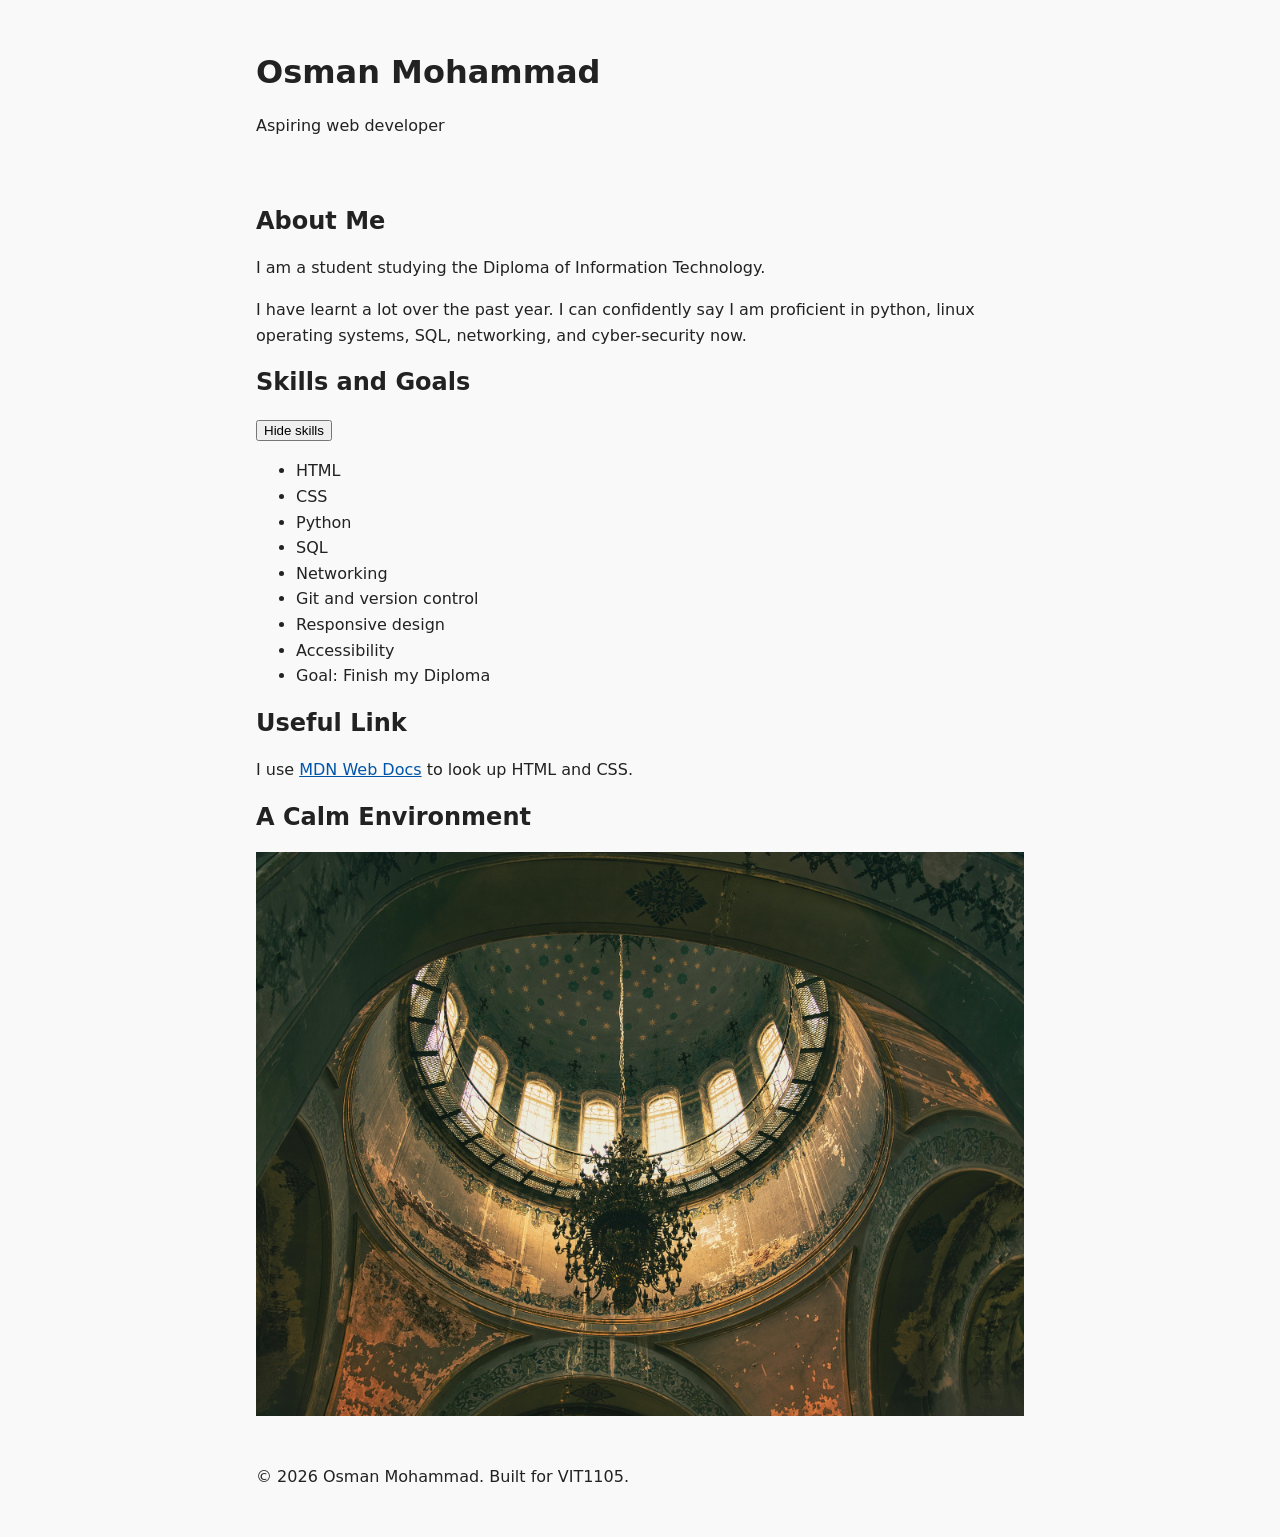
==== index.html @ be40252a "Moved files into root repository" ====
<!DOCTYPE html>
<html lang="en">
  <head>
    <meta charset="UTF-8">
    <title>Osman Mohammad – Developer Portfolio</title>
    <meta name="viewport" content="width=device-width, initial-scale=1.0">
    <link rel="stylesheet" href="styles.css">
  </head>
  <body>

    <header>
      <h1>Osman Mohammad</h1>
      <p>Aspiring web developer</p>
    </header>

    <main>

      <section>
        <h2>About Me</h2>
        <p>I am a student studying the Diploma of Information Technology.</p>
        <p>I have learnt a lot over the past year. I can confidently say I am proficient in python, linux operating systems, SQL, networking, and cyber-security now.</p>

      </section>

      <section>
        <h2>Skills and Goals</h2>
        <button type="button" id="btn-skills">Hide skills</button>
        <ul id="skills-list">
          <li>HTML</li>
          <li>CSS</li>
          <li>Python</li>
          <li>SQL</li>
          <li>Networking</li>
          <li>Git and version control</li>
          <li>Responsive design</li>
          <li>Accessibility</li>
          <li>Goal: Finish my Diploma</li>
        </ul>
      </section>

      <section>
        <h2>Useful Link</h2>
        <p>I use <a href="https://developer.mozilla.org/">MDN Web Docs</a> to look up HTML and CSS.</p>
      </section>

      <section>
        <h2>A Calm Environment</h2>
        <img src="image_dev.jpg" alt="Looking up at a church dome with arched windows and a hanging chandelier.">
      </section>

    </main>

    <footer>
      <p>© 2026 Osman Mohammad. Built for VIT1105.</p>
    </footer>
    <script src="script.js"></script>
  </body>
</html>
---- styles.css ----
* {
  box-sizing: border-box;
}

body {
  margin: 0 auto;
  max-width: 800px;
  padding: 1rem;
  font-family: system-ui, sans-serif;
  line-height: 1.6;
  color: #222;
  background: #f9f9f9;
}

header,
main,
footer {
  padding: 1rem 0;
}

h1, h2 {
  line-height: 1.2;
}

img {
  max-width: 100%;
  height: auto;
  display: block;
}

a {
  color: #0055aa;
}

a:focus {
  outline: 3px solid #ffbf47;
}

.hidden {
  display: none;
}
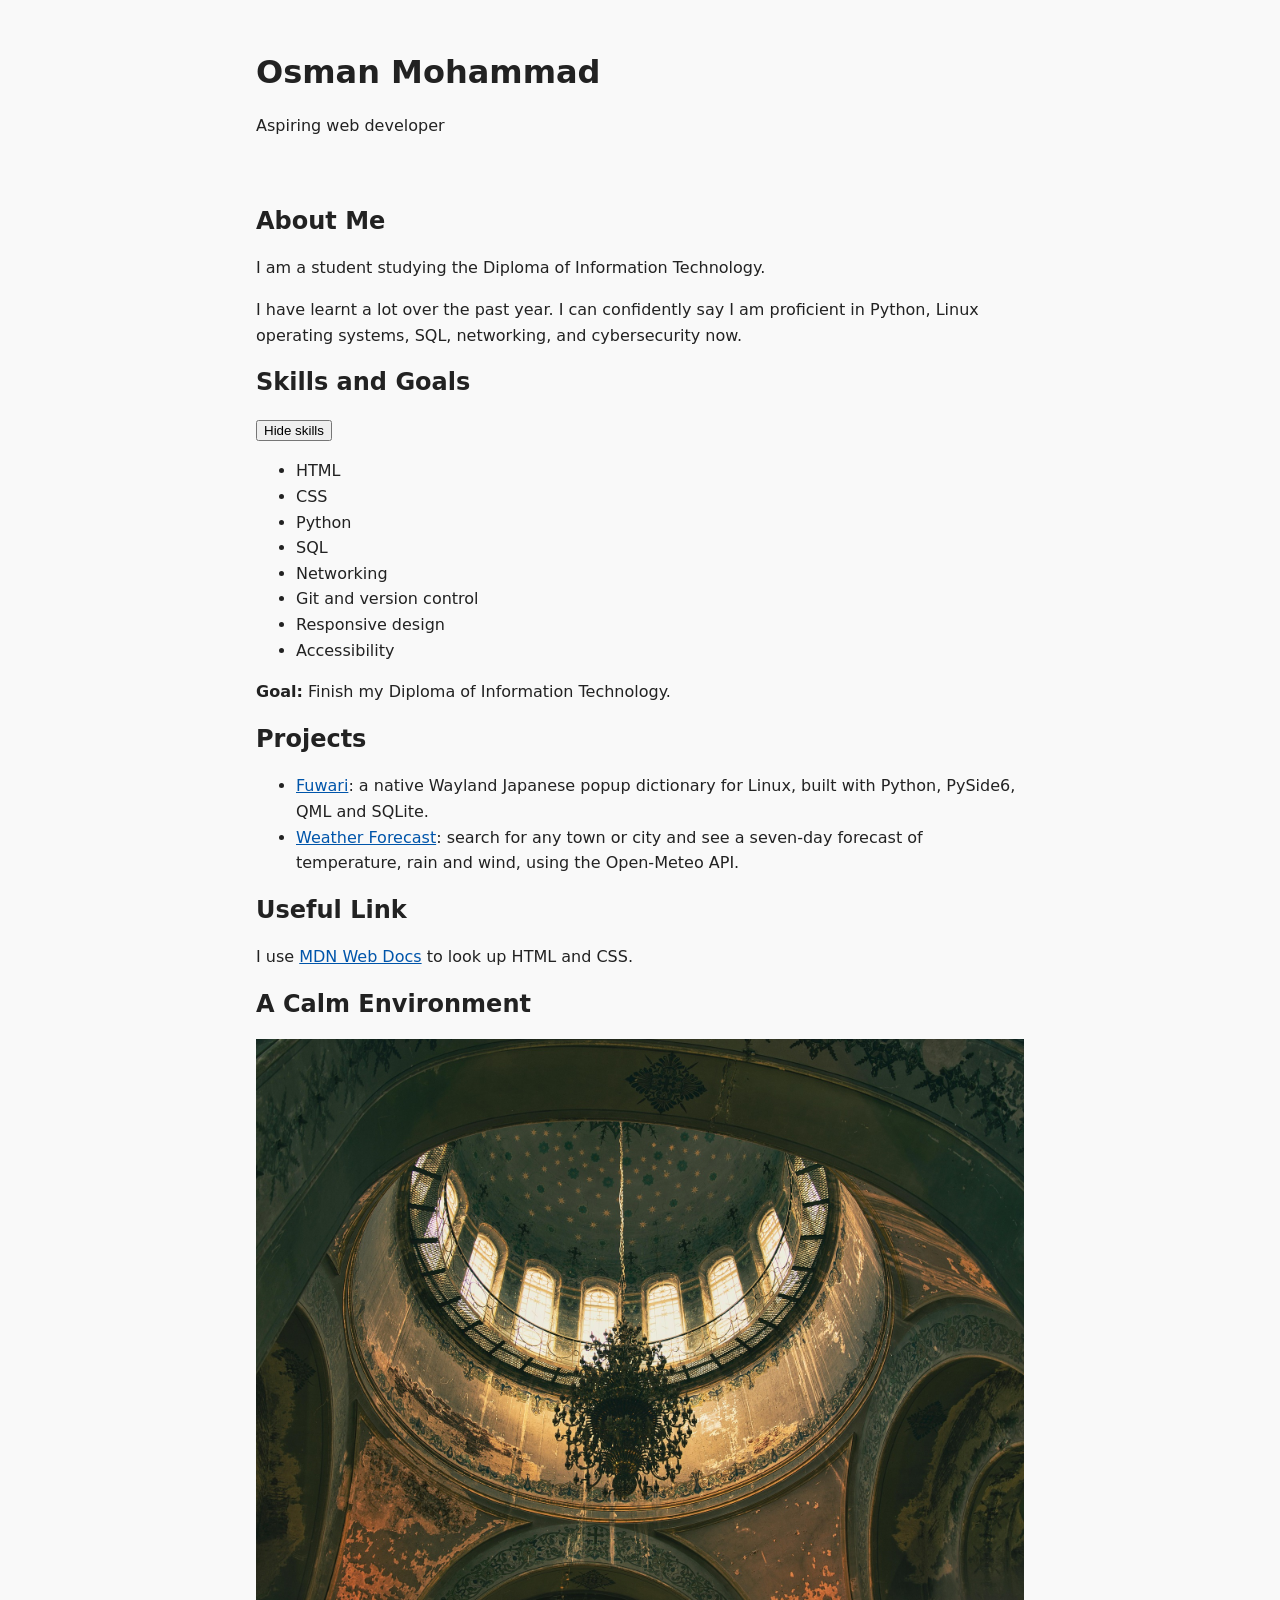
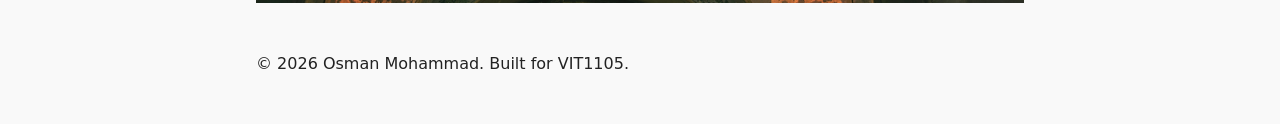
==== commit 5029e83b: "Add Projects section and fix wording on developer page" ====
--- a/index.html
+++ b/index.html
@@ -18,7 +18,7 @@
       <section>
         <h2>About Me</h2>
         <p>I am a student studying the Diploma of Information Technology.</p>
-        <p>I have learnt a lot over the past year. I can confidently say I am proficient in python, linux operating systems, SQL, networking, and cyber-security now.</p>
+        <p>I have learnt a lot over the past year. I can confidently say I am proficient in Python, Linux operating systems, SQL, networking, and cybersecurity now.</p>
 
       </section>
 
@@ -34,7 +34,21 @@
           <li>Git and version control</li>
           <li>Responsive design</li>
           <li>Accessibility</li>
-          <li>Goal: Finish my Diploma</li>
+        </ul>
+        <p><strong>Goal:</strong> Finish my Diploma of Information Technology.</p>
+      </section>
+
+      <section>
+        <h2>Projects</h2>
+        <ul>
+          <li>
+            <a href="https://github.com/dev-noru/fuwari">Fuwari</a>:
+            a native Wayland Japanese popup dictionary for Linux, built with Python, PySide6, QML and SQLite.
+          </li>
+          <li>
+            <a href="weather-forecast/index.html">Weather Forecast</a>:
+            search for any town or city and see a seven-day forecast of temperature, rain and wind, using the Open-Meteo API.
+          </li>
         </ul>
       </section>
 
